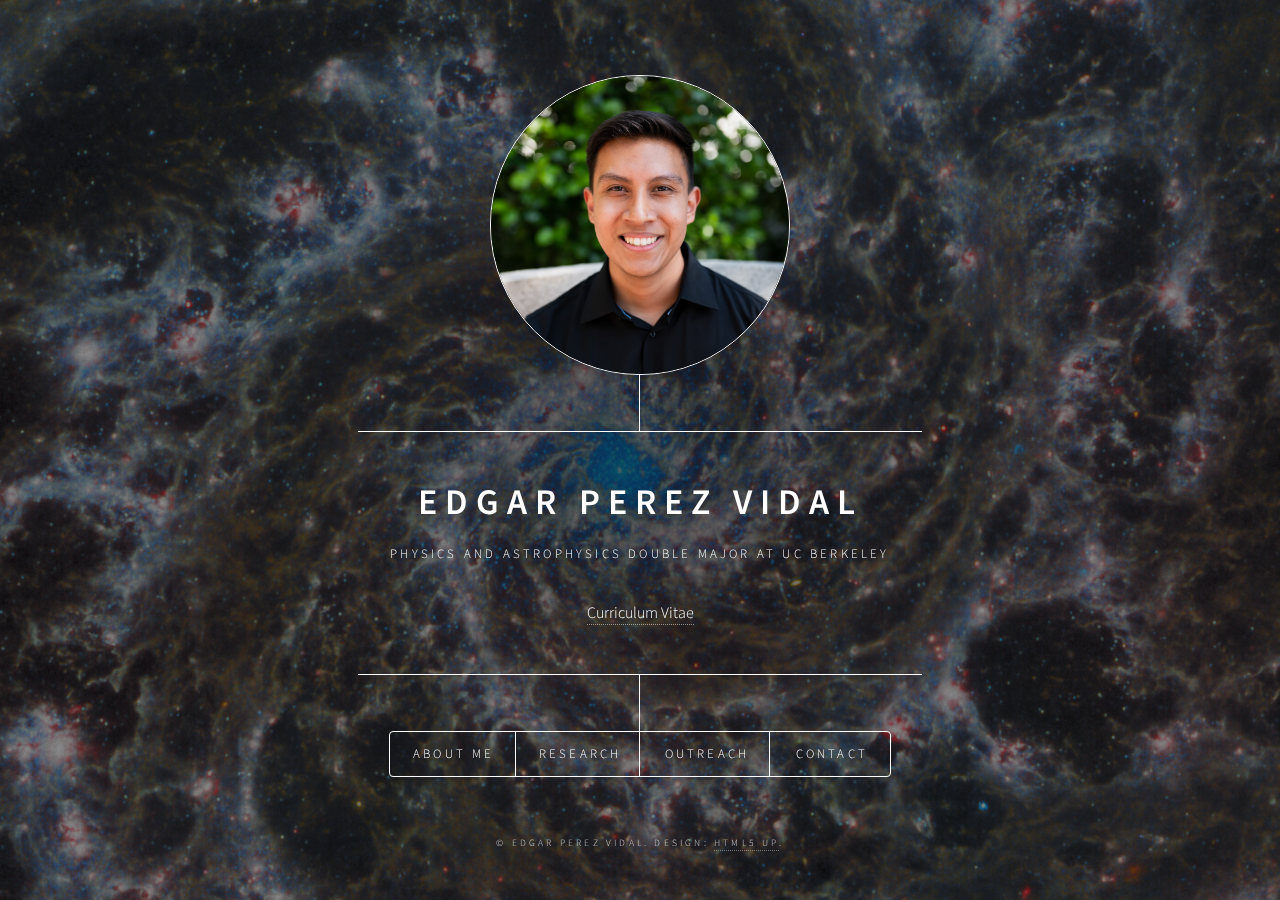
==== index.html @ 9856b0f7 "favicon" ====
<!DOCTYPE HTML>
<!--
	Dimension by HTML5 UP
	html5up.net | @ajlkn
	Free for personal and commercial use under the CCA 3.0 license (html5up.net/license)
-->
<html>
	<head>
		<title>Edgar Perez Vidal</title>
		<meta charset="utf-8" />
		<meta name="viewport" content="width=device-width, initial-scale=1, user-scalable=no" />
		<link rel="stylesheet" href="assets/css/main.css" />
		<noscript><link rel="stylesheet" href="assets/css/noscript.css" /></noscript>
	</head>
	<body class="is-preload">

		<!-- Wrapper -->
			<div id="wrapper">

				<!-- Header -->
				<header id="header">
					<div class="logo" style="width: 300px; height: 300px; display: flex; justify-content: center; align-items: center;">
						<img src="/images/vidal_headshot.jpg" alt="Profile Picture" style="width: 100%; height: 100%; border-radius: 50%;" class="profile-pic">
					</div>
					<div class="content">
						<div class="inner">
							<h1>Edgar Perez Vidal</h1>
							<p>Physics and Astrophysics Double Major at UC Berkeley</p>
							<a href="/download/CV_Vidal.pdf" download>Curriculum Vitae
							</a>

						</div>
					</div>
					<nav>
						<ul>
							<li><a href="#about">About Me</a></li>
							<li><a href="research/index.html">Research</a></li>
							<li><a href="#outreach">Outreach</a></li>
							<li><a href="#contact">Contact</a></li>
						</ul>
					</nav>
				</header>
				
	
				<!-- Main -->
					<div id="main">

						<!-- About Me -->
							<article id="about">
								<h2 class="major">About Me</h2>

								<h1 style="font-weight: bold; text-decoration; font-size: medium">Education</h1>
								University of California Berkeley<br>
							    B.A Astrophysics and Physics; GPA: 3.656/4.000
								<p></p>
								<h1 style="font-weight: bold; text-decoration; font-size: medium">Research Interest</h1>
								<p>My research interests are all over the place, but in particular, I had a lot of fun exploring the computational side of astronomy, which includes automation and machine learning which can be applied to any field of study!

									 Some of my favorite projects included applications of Bayesian inference and creating my own convulational neural networks for inference. In future studies, I would like to leverage Machine Learning Models for inference in uncoming Sky Surveys. 
									 At this point in time, I am open to all topics under cosmology and high energy astrophysics.<p>			
								<h1 style="font-weight: bold; text-decoration; font-size: medium">Hello :)</h1>
								<p>Thank you for stopping by my page! I'm a first-generation Chicano/Latino student born and raised in San Marcos, California (Southern California). My academic journey has led me to work on various observation astronomy research projects both in the United States and abroad. I am dedicated to breaking down barriers in research accessibility, particularly for underrepresented students, and fostering international collaboration in the scientific community.<p>

								<div class="image-container">
									<img src="images/Carcassone.jpg" style="width: 45%; height: auto;" alt="">
									<img src="images/london.jpg" style="width: 45%; height: auto;" alt="">
									<figcaption><em>Left: Me in Carcassonne, France at Château Comtal. Right: Me in London! </em></figcaption>
									</div>
	
									<p></p>
								<p>My parents, Monica and Alejandro Vidal, were both born in Morelos, Mexico, and gave me the opportunity to live my dream and become an astronomer. Here is my family!</p>
								<div class="image-container">
									<img src="images/familia.JPEG" style="width: 100%; height: auto;" alt="">
									<figcaption> <i>Familia Vidal celecbrating the Jefe's big 50: (from left to right) Edgar, Vanesa, Alejandro, Monica, Eduardo.</i></figcaption>
									</div>
									<p></p>
									<p>Some personal interests are that I like to go to the gym and lift weights, I enjoy watching soccer, and playing volleyball. I also enjoy cooking and the food industry! I have a lot of background in the industry and have worked on the line and managed a kitchen before! 
										But takes a different type of mindset to survive in the kitchen, therefore I will stick to astronomy xD. Lastly, I love to travel, in the summer of 2023, I received the opportunity to do an internship in Toulouse, France. And was able to visit England, Spain, Ireland, and Italy!
										I also participated in a hackathon based out of Montreal, Canada and when I was younger, I also got to visit my family a lot in Mexico which was always fun!</p>
										
										<p>Also, I am a cat jefe! Here are my kitties, though they are both ~2 years old!</p>
										<div style="text-align: center;">
											<div class="image-container">
												<figcaption style="text-align: center;">Stella <span style="color: gold;">&#9733;</span> & Smokey <span>&#x1F4A8;</span></figcaption>
												<img src="images/Kity1.jpg" style="width: 45%; height: auto;" alt="">
												<img src="images/Kity.jpg" style="width: 45%; height: auto;" alt="">
											</div>
										</div>
									<p></p>
								<p>If you find any of my work interesting or would like to connect, perhaps one day travel together haha, please reach out to me on the contact page!</p>
							</article>
  

						<!-- Work -->
							<!-- <article id="research">
								<h2 class="major">Research (Coming soon)</h2>
								<span class="image main"><img src="images/builder.jpeg" alt="" /></span> -->
								<!-- <span class="image main"><img src="images/photon_trajectories.png" alt="" /></span> -->


								<!-- <p>In construction</p>
							</article> -->

						<!-- About -->
							<article id="outreach">
								<h2 class="major">Outreach</h2>
								<h3 class="major">Astronomy C10 UGSI</h3>
								I was an undergraduate graduate student instructor (UGSI) for Alex Filippenko's introduction to general astronomy. This survey course brought together 900 students from various academic backgrounds and engage them in all of astronomy. I also orgnaized the star parties where students were able to view nearby objects on the Treffers Telescope and deep sky objects with the eVscopes on the roof of Campbell Hall.
								As a UGSI, I lead two discussion sections, created weekly lesson plans, hosted exam review sessions as well as The Astronomy Learning Center. This formal teaching experience was by far the most rewarding and a highlight of my undergraduate experience.
								<span class="image main"><img src="images/astro_c10_team.JPG" alt="" /></span>
								
								<h3 class="major">Calculus Round Table</h3>
								<p>
									Calculus Roundtable is a nonprofit organization that is working to accelerate math and science skills for students of color. Our vision is to give all students an understanding of the world through the lens of math and science and that their future lives are not decided by random but by effort.
									We help students gain access to tutoring, STEM afterschool programs to boost their math and science scores.
								</p>
							
								<p>
									At Calculus Round Table, I had the privilege of leading Python and Astronomy workshops in K-8 classrooms. The workshops utilized engaging platforms such as Scratch and Code Monkey to introduce students to the world of programming and astronomy.
									In collaboration with the West Contra Costa Unified School District, I provided one-on-one mentorship to high school students, offering guidance and support in their pursuit of higher education.
									Moreover, our team had the opportunity to make a positive impact at the Juvenile Justice Center in San Leandro, CA. We worked with enthusiastic students who aspired to pursue higher education despite facing challenges related to their involvement with the justice system.
								</p>
								<p>	
									Click the CRT logo to learn more.
								</p>
								<div style="text-align: center;">
									<a href="https://www.calcround.org/">
									  <span class="image-container" style="display: block;">
										<img src="images/crt.png" style="width: 25%; height: auto; margin: auto;" alt=""/>
									  </span>
									</a>
								  </div>
								  
								

								<h3 class="major">R.I.S.E Peer Mentor</h3>
								<p>
									RISE offers academic support and college preparation programs for low-income At-Promise youth who will be attending Berkeley High Schools. Our goals are to help students graduate on time and encourage them to pursue higher education. We achieve these goals by reducing outside barriers that interfere with personal and academic wellness through Summer Bridge Transition, Academic Mentoring, Counseling, Advocacy and Enrichment Activities.
								</p>
								<p>	
									As a peer mentor in the RISE youth program, I played a vital role in shaping students' academic journeys. Beyond assisting with homework, I provided comprehensive mentorship to guide students towards college readiness. My dedication extended to instilling confidence, imparting essential leadership skills, and fostering a supportive environment. 
								</p>
								<p>	
									Click the RISE logo to learn more.
								</p>
								<div style="text-align: center;">
									<a href="http://www.riseyouth.org/programs/">
									  <span class="image-container" style="display: block;">
										<img src="images/rise.jpeg" style="width: 25%; height: auto; margin: auto;" alt=""/>
									  </span>
									</a>
								  </div>
							</article>

						<!-- Contact -->
							<article id="contact">
								<h2 class="major">Contact</h2>
									<p><strong>Email:</strong> e.vidal8392@berkeley.edu</p>
								<ul class="icons">
									<li><a href="https://www.linkedin.com/in/edgar-perez-vidal/" class="icon brands fa-linkedin"><span class="label">Linkedin</span></a></li>
									<li><a href="https://www.instagram.com/edgar_thepaisano/" class="icon brands fa-instagram"><span class="label">Instagram</span></a></li>
									<li><a href="https://github.com/edgar-perez-vidal" class="icon brands fa-github"><span class="label">GitHub</span></a></li>
									<li><a href="mailto:e.vidal8392@berkeley.edu" class="icon solid fa-envelope"><span class="label">Email</span></a></li>
								</ul>
							</article>

						<!-- Elements -->
							<article id="elements">
								<h2 class="major">Elements</h2>

								<section>
									<h3 class="major">Text</h3>
									<p>This is <b>bold</b> and this is <strong>strong</strong>. This is <i>italic</i> and this is <em>emphasized</em>.
									This is <sup>superscript</sup> text and this is <sub>subscript</sub> text.
									This is <u>underlined</u> and this is code: <code>for (;;) { ... }</code>. Finally, <a href="#">this is a link</a>.</p>
									<hr />
									<h2>Heading Level 2</h2>
									<h3>Heading Level 3</h3>
									<h4>Heading Level 4</h4>
									<h5>Heading Level 5</h5>
									<h6>Heading Level 6</h6>
									<hr />
									<h4>Blockquote</h4>
									<blockquote>Fringilla nisl. Donec accumsan interdum nisi, quis tincidunt felis sagittis eget tempus euismod. Vestibulum ante ipsum primis in faucibus vestibulum. Blandit adipiscing eu felis iaculis volutpat ac adipiscing accumsan faucibus. Vestibulum ante ipsum primis in faucibus lorem ipsum dolor sit amet nullam adipiscing eu felis.</blockquote>
									<h4>Preformatted</h4>
									<pre><code>i = 0;

while (!deck.isInOrder()) {
    print 'Iteration ' + i;
    deck.shuffle();
    i++;
}

print 'It took ' + i + ' iterations to sort the deck.';</code></pre>
								</section>

								<section>
									<h3 class="major">Lists</h3>

									<h4>Unordered</h4>
									<ul>
										<li>Dolor pulvinar etiam.</li>
										<li>Sagittis adipiscing.</li>
										<li>Felis enim feugiat.</li>
									</ul>

									<h4>Alternate</h4>
									<ul class="alt">
										<li>Dolor pulvinar etiam.</li>
										<li>Sagittis adipiscing.</li>
										<li>Felis enim feugiat.</li>
									</ul>

									<h4>Ordered</h4>
									<ol>
										<li>Dolor pulvinar etiam.</li>
										<li>Etiam vel felis viverra.</li>
										<li>Felis enim feugiat.</li>
										<li>Dolor pulvinar etiam.</li>
										<li>Etiam vel felis lorem.</li>
										<li>Felis enim et feugiat.</li>
									</ol>
									<h4>Icons</h4>
									<ul class="icons">
										<li><a href="#" class="icon brands fa-twitter"><span class="label">Twitter</span></a></li>
										<li><a href="#" class="icon brands fa-facebook-f"><span class="label">Facebook</span></a></li>
										<li><a href="#" class="icon brands fa-instagram"><span class="label">Instagram</span></a></li>
										<li><a href="#" class="icon brands fa-github"><span class="label">Github</span></a></li>
									</ul>

									<h4>Actions</h4>
									<ul class="actions">
										<li><a href="#" class="button primary">Default</a></li>
										<li><a href="#" class="button">Default</a></li>
									</ul>
									<ul class="actions stacked">
										<li><a href="#" class="button primary">Default</a></li>
										<li><a href="#" class="button">Default</a></li>
									</ul>
								</section>

								<section>
									<h3 class="major">Table</h3>
									<h4>Default</h4>
									<div class="table-wrapper">
										<table>
											<thead>
												<tr>
													<th>Name</th>
													<th>Description</th>
													<th>Price</th>
												</tr>
											</thead>
											<tbody>
												<tr>
													<td>Item One</td>
													<td>Ante turpis integer aliquet porttitor.</td>
													<td>29.99</td>
												</tr>
												<tr>
													<td>Item Two</td>
													<td>Vis ac commodo adipiscing arcu aliquet.</td>
													<td>19.99</td>
												</tr>
												<tr>
													<td>Item Three</td>
													<td> Morbi faucibus arcu accumsan lorem.</td>
													<td>29.99</td>
												</tr>
												<tr>
													<td>Item Four</td>
													<td>Vitae integer tempus condimentum.</td>
													<td>19.99</td>
												</tr>
												<tr>
													<td>Item Five</td>
													<td>Ante turpis integer aliquet porttitor.</td>
													<td>29.99</td>
												</tr>
											</tbody>
											<tfoot>
												<tr>
													<td colspan="2"></td>
													<td>100.00</td>
												</tr>
											</tfoot>
										</table>
									</div>

									<h4>Alternate</h4>
									<div class="table-wrapper">
										<table class="alt">
											<thead>
												<tr>
													<th>Name</th>
													<th>Description</th>
													<th>Price</th>
												</tr>
											</thead>
											<tbody>
												<tr>
													<td>Item One</td>
													<td>Ante turpis integer aliquet porttitor.</td>
													<td>29.99</td>
												</tr>
												<tr>
													<td>Item Two</td>
													<td>Vis ac commodo adipiscing arcu aliquet.</td>
													<td>19.99</td>
												</tr>
												<tr>
													<td>Item Three</td>
													<td> Morbi faucibus arcu accumsan lorem.</td>
													<td>29.99</td>
												</tr>
												<tr>
													<td>Item Four</td>
													<td>Vitae integer tempus condimentum.</td>
													<td>19.99</td>
												</tr>
												<tr>
													<td>Item Five</td>
													<td>Ante turpis integer aliquet porttitor.</td>
													<td>29.99</td>
												</tr>
											</tbody>
											<tfoot>
												<tr>
													<td colspan="2"></td>
													<td>100.00</td>
												</tr>
											</tfoot>
										</table>
									</div>
								</section>

								<section>
									<h3 class="major">Buttons</h3>
									<ul class="actions">
										<li><a href="#" class="button primary">Primary</a></li>
										<li><a href="#" class="button">Default</a></li>
									</ul>
									<ul class="actions">
										<li><a href="#" class="button">Default</a></li>
										<li><a href="#" class="button small">Small</a></li>
									</ul>
									<ul class="actions">
										<li><a href="#" class="button primary icon solid fa-download">Icon</a></li>
										<li><a href="#" class="button icon solid fa-download">Icon</a></li>
									</ul>
									<ul class="actions">
										<li><span class="button primary disabled">Disabled</span></li>
										<li><span class="button disabled">Disabled</span></li>
									</ul>
								</section>

								<section>
									<h3 class="major">Form</h3>
									<form method="post" action="#">
										<div class="fields">
											<div class="field half">
												<label for="demo-name">Name</label>
												<input type="text" name="demo-name" id="demo-name" value="" placeholder="Jane Doe" />
											</div>
											<div class="field half">
												<label for="demo-email">Email</label>
												<input type="email" name="demo-email" id="demo-email" value="" placeholder="jane@untitled.tld" />
											</div>
											<div class="field">
												<label for="demo-category">Category</label>
												<select name="demo-category" id="demo-category">
													<option value="">-</option>
													<option value="1">Manufacturing</option>
													<option value="1">Shipping</option>
													<option value="1">Administration</option>
													<option value="1">Human Resources</option>
												</select>
											</div>
											<div class="field half">
												<input type="radio" id="demo-priority-low" name="demo-priority" checked>
												<label for="demo-priority-low">Low</label>
											</div>
											<div class="field half">
												<input type="radio" id="demo-priority-high" name="demo-priority">
												<label for="demo-priority-high">High</label>
											</div>
											<div class="field half">
												<input type="checkbox" id="demo-copy" name="demo-copy">
												<label for="demo-copy">Email me a copy</label>
											</div>
											<div class="field half">
												<input type="checkbox" id="demo-human" name="demo-human" checked>
												<label for="demo-human">Not a robot</label>
											</div>
											<div class="field">
												<label for="demo-message">Message</label>
												<textarea name="demo-message" id="demo-message" placeholder="Enter your message" rows="6"></textarea>
											</div>
										</div>
										<ul class="actions">
											<li><input type="submit" value="Send Message" class="primary" /></li>
											<li><input type="reset" value="Reset" /></li>
										</ul>
									</form>
								</section>

							</article>

					</div>

				<!-- Footer -->
					<footer id="footer">
						<p class="copyright">&copy; Edgar Perez Vidal. Design: <a href="https://html5up.net">HTML5 UP</a>.</p>
					</footer>

			</div>
			<link rel="shortcut icon" type="image/x-icon" href="favicon.ico">

		<!-- BG -->
			<div id="bg"></div>

		<!-- Scripts -->
			<script src="assets/js/jquery.min.js"></script>
			<script src="assets/js/browser.min.js"></script>
			<script src="assets/js/breakpoints.min.js"></script>
			<script src="assets/js/util.js"></script>
			<script src="assets/js/main.js"></script>

	</body>
</html>
---- assets/css/main.css ----
@import url(fontawesome-all.min.css);
@import url("https://fonts.googleapis.com/css?family=Source+Sans+Pro:300italic,600italic,300,600");

/*
	Dimension by HTML5 UP
	html5up.net | @ajlkn
	Free for personal and commercial use under the CCA 3.0 license (html5up.net/license)
*/

html, body, div, span, applet, object,
iframe, h1, h2, h3, h4, h5, h6, p, blockquote,
pre, a, abbr, acronym, address, big, cite,
code, del, dfn, em, img, ins, kbd, q, s, samp,
small, strike, strong, sub, sup, tt, var, b,
u, i, center, dl, dt, dd, ol, ul, li, fieldset,
form, label, legend, table, caption, tbody,
tfoot, thead, tr, th, td, article, aside,
canvas, details, embed, figure, figcaption,
footer, header, hgroup, menu, nav, output, ruby,
section, summary, time, mark, audio, video {
	margin: 0;
	padding: 0;
	border: 0;
	font-size: 100%;
	font: inherit;
	vertical-align: baseline;}

article, aside, details, figcaption, figure,
footer, header, hgroup, menu, nav, section {
	display: block;}

body {
	line-height: 1;
}

ol, ul {
	list-style: none;
}

blockquote, q {
	quotes: none;
}

	blockquote:before, blockquote:after, q:before, q:after {
		content: '';
		content: none;
	}

table {
	border-collapse: collapse;
	border-spacing: 0;
}

body {
	-webkit-text-size-adjust: none;
}

mark {
	background-color: transparent;
	color: inherit;
}

input::-moz-focus-inner {
	border: 0;
	padding: 0;
}

input, select, textarea {
	-moz-appearance: none;
	-webkit-appearance: none;
	-ms-appearance: none;
	appearance: none;
}

/* Basic */

	@-ms-viewport {
		width: device-width;
	}

	@media screen and (max-width: 480px) {

		html, body {
			min-width: 320px;
		}

	}

	html {
		box-sizing: border-box;
	}

	*, *:before, *:after {
		box-sizing: inherit;
	}

	body {
		background: #1b1f22;
	}

		body.is-preload *, body.is-preload *:before, body.is-preload *:after {
			-moz-animation: none !important;
			-webkit-animation: none !important;
			-ms-animation: none !important;
			animation: none !important;
			-moz-transition: none !important;
			-webkit-transition: none !important;
			-ms-transition: none !important;
			transition: none !important;
		}

/* Type */

	html {
		font-size: 16pt;
	}

		@media screen and (max-width: 1680px) {

			html {
				font-size: 12pt;
			}

		}

		@media screen and (max-width: 736px) {

			html {
				font-size: 11pt;
			}

		}

		@media screen and (max-width: 360px) {

			html {
				font-size: 10pt;
			}

		}

	body, input, select, textarea {
		color: #ffffff;
		font-family: "Source Sans Pro", sans-serif;
		font-weight: 300;
		font-size: 1rem;
		line-height: 1.65;
	}

	a {
		-moz-transition: color 0.2s ease-in-out, background-color 0.2s ease-in-out, border-bottom-color 0.2s ease-in-out;
		-webkit-transition: color 0.2s ease-in-out, background-color 0.2s ease-in-out, border-bottom-color 0.2s ease-in-out;
		-ms-transition: color 0.2s ease-in-out, background-color 0.2s ease-in-out, border-bottom-color 0.2s ease-in-out;
		transition: color 0.2s ease-in-out, background-color 0.2s ease-in-out, border-bottom-color 0.2s ease-in-out;
		border-bottom: dotted 1px rgba(255, 255, 255, 0.5);
		text-decoration: none;
		color: inherit;
	}

		a:hover {
			border-bottom-color: transparent;
		}

	strong, b {
		color: #ffffff;
		font-weight: 600;
	}

	em, i {
		font-style: italic;
	}

	p {
		margin: 0 0 2rem 0;
	}

	h1, h2, h3, h4, h5, h6 {
		color: #ffffff;
		font-weight: 600;
		line-height: 1.5;
		margin: 0 0 1rem 0;
		text-transform: uppercase;
		letter-spacing: 0.2rem;
	}

		h1 a, h2 a, h3 a, h4 a, h5 a, h6 a {
			color: inherit;
			text-decoration: none;
		}

		h1.major, h2.major, h3.major, h4.major, h5.major, h6.major {
			border-bottom: solid 1px #ffffff;
			width: -moz-max-content;
			width: -webkit-max-content;
			width: -ms-max-content;
			width: max-content;
			padding-bottom: 0.5rem;
			margin: 0 0 2rem 0;
		}

	h1 {
		font-size: 2.25rem;
		line-height: 1.3;
		letter-spacing: 0.5rem;
	}

	h2 {
		font-size: 1.5rem;
		line-height: 1.4;
		letter-spacing: 0.5rem;
	}

	h3 {
		font-size: 1rem;
	}

	h4 {
		font-size: 0.8rem;
	}

	h5 {
		font-size: 0.7rem;
	}

	h6 {
		font-size: 0.6rem;
	}

	@media screen and (max-width: 736px) {

		h1 {
			font-size: 1.75rem;
			line-height: 1.4;
		}

		h2 {
			font-size: 1.25em;
			line-height: 1.5;
		}

	}

	sub {
		font-size: 0.8rem;
		position: relative;
		top: 0.5rem;
	}

	sup {
		font-size: 0.8rem;
		position: relative;
		top: -0.5rem;
	}

	blockquote {
		border-left: solid 4px #ffffff;
		font-style: italic;
		margin: 0 0 2rem 0;
		padding: 0.5rem 0 0.5rem 2rem;
	}

	code {
		background: rgba(255, 255, 255, 0.075);
		border-radius: 4px;
		font-family: "Courier New", monospace;
		font-size: 0.9rem;
		margin: 0 0.25rem;
		padding: 0.25rem 0.65rem;
	}

	pre {
		-webkit-overflow-scrolling: touch;
		font-family: "Courier New", monospace;
		font-size: 0.9rem;
		margin: 0 0 2rem 0;
	}

		pre code {
			display: block;
			line-height: 1.75;
			padding: 1rem 1.5rem;
			overflow-x: auto;
		}

	hr {
		border: 0;
		border-bottom: solid 1px #ffffff;
		margin: 2.75rem 0;
	}

	.align-left {
		text-align: left;
	}

	.align-center {
		text-align: center;
	}

	.align-right {
		text-align: right;
	}

/* Form */

	form {
		margin: 0 0 2rem 0;
	}

		form > :last-child {
			margin-bottom: 0;
		}

		form > .fields {
			display: -moz-flex;
			display: -webkit-flex;
			display: -ms-flex;
			display: flex;
			-moz-flex-wrap: wrap;
			-webkit-flex-wrap: wrap;
			-ms-flex-wrap: wrap;
			flex-wrap: wrap;
			width: calc(100% + 3rem);
			margin: -1.5rem 0 2rem -1.5rem;
		}

			form > .fields > .field {
				-moz-flex-grow: 0;
				-webkit-flex-grow: 0;
				-ms-flex-grow: 0;
				flex-grow: 0;
				-moz-flex-shrink: 0;
				-webkit-flex-shrink: 0;
				-ms-flex-shrink: 0;
				flex-shrink: 0;
				padding: 1.5rem 0 0 1.5rem;
				width: calc(100% - 1.5rem);
			}

				form > .fields > .field.half {
					width: calc(50% - 0.75rem);
				}

				form > .fields > .field.third {
					width: calc(100%/3 - 0.5rem);
				}

				form > .fields > .field.quarter {
					width: calc(25% - 0.375rem);
				}

		@media screen and (max-width: 480px) {

			form > .fields {
				width: calc(100% + 3rem);
				margin: -1.5rem 0 2rem -1.5rem;
			}

				form > .fields > .field {
					padding: 1.5rem 0 0 1.5rem;
					width: calc(100% - 1.5rem);
				}

					form > .fields > .field.half {
						width: calc(100% - 1.5rem);
					}

					form > .fields > .field.third {
						width: calc(100% - 1.5rem);
					}

					form > .fields > .field.quarter {
						width: calc(100% - 1.5rem);
					}

		}

	label {
		color: #ffffff;
		display: block;
		font-size: 0.8rem;
		font-weight: 300;
		letter-spacing: 0.2rem;
		line-height: 1.5;
		margin: 0 0 1rem 0;
		text-transform: uppercase;
	}

	input[type="text"],
	input[type="password"],
	input[type="email"],
	input[type="tel"],
	select,
	textarea {
		-moz-appearance: none;
		-webkit-appearance: none;
		-ms-appearance: none;
		appearance: none;
		-moz-transition: border-color 0.2s ease-in-out, box-shadow 0.2s ease-in-out, background-color 0.2s ease-in-out;
		-webkit-transition: border-color 0.2s ease-in-out, box-shadow 0.2s ease-in-out, background-color 0.2s ease-in-out;
		-ms-transition: border-color 0.2s ease-in-out, box-shadow 0.2s ease-in-out, background-color 0.2s ease-in-out;
		transition: border-color 0.2s ease-in-out, box-shadow 0.2s ease-in-out, background-color 0.2s ease-in-out;
		background-color: transparent;
		border-radius: 4px;
		border: solid 1px #ffffff;
		color: inherit;
		display: block;
		outline: 0;
		padding: 0 1rem;
		text-decoration: none;
		width: 100%;
	}

		input[type="text"]:invalid,
		input[type="password"]:invalid,
		input[type="email"]:invalid,
		input[type="tel"]:invalid,
		select:invalid,
		textarea:invalid {
			box-shadow: none;
		}

		input[type="text"]:focus,
		input[type="password"]:focus,
		input[type="email"]:focus,
		input[type="tel"]:focus,
		select:focus,
		textarea:focus {
			background: rgba(255, 255, 255, 0.075);
			border-color: #ffffff;
			box-shadow: 0 0 0 1px #ffffff;
		}

	select {
		background-image: url("data:image/svg+xml;charset=utf8,%3Csvg xmlns='http://www.w3.org/2000/svg' width='40' height='40' preserveAspectRatio='none' viewBox='0 0 40 40'%3E%3Cpath d='M9.4,12.3l10.4,10.4l10.4-10.4c0.2-0.2,0.5-0.4,0.9-0.4c0.3,0,0.6,0.1,0.9,0.4l3.3,3.3c0.2,0.2,0.4,0.5,0.4,0.9 c0,0.4-0.1,0.6-0.4,0.9L20.7,31.9c-0.2,0.2-0.5,0.4-0.9,0.4c-0.3,0-0.6-0.1-0.9-0.4L4.3,17.3c-0.2-0.2-0.4-0.5-0.4-0.9 c0-0.4,0.1-0.6,0.4-0.9l3.3-3.3c0.2-0.2,0.5-0.4,0.9-0.4S9.1,12.1,9.4,12.3z' fill='%23ffffff' /%3E%3C/svg%3E");
		background-size: 1.25rem;
		background-repeat: no-repeat;
		background-position: calc(100% - 1rem) center;
		height: 2.75rem;
		padding-right: 2.75rem;
		text-overflow: ellipsis;
	}

		select option {
			color: #ffffff;
			background: #1b1f22;
		}

		select:focus::-ms-value {
			background-color: transparent;
		}

		select::-ms-expand {
			display: none;
		}

	input[type="text"],
	input[type="password"],
	input[type="email"],
	select {
		height: 2.75rem;
	}

	textarea {
		padding: 0.75rem 1rem;
	}

	input[type="checkbox"],
	input[type="radio"] {
		-moz-appearance: none;
		-webkit-appearance: none;
		-ms-appearance: none;
		appearance: none;
		display: block;
		float: left;
		margin-right: -2rem;
		opacity: 0;
		width: 1rem;
		z-index: -1;
	}

		input[type="checkbox"] + label,
		input[type="radio"] + label {
			text-decoration: none;
			-moz-user-select: none;
			-webkit-user-select: none;
			-ms-user-select: none;
			user-select: none;
			color: #ffffff;
			cursor: pointer;
			display: inline-block;
			font-size: 0.8rem;
			font-weight: 300;
			margin: 0 0 0.5rem 0;
			padding-left: 2.65rem;
			padding-right: 0.75rem;
			position: relative;
		}

			input[type="checkbox"] + label:before,
			input[type="radio"] + label:before {
				-moz-osx-font-smoothing: grayscale;
				-webkit-font-smoothing: antialiased;
				display: inline-block;
				font-style: normal;
				font-variant: normal;
				text-rendering: auto;
				line-height: 1;
				text-transform: none !important;
				font-family: 'Font Awesome 5 Free';
				font-weight: 900;
			}

			input[type="checkbox"] + label:before,
			input[type="radio"] + label:before {
				-moz-transition: border-color 0.2s ease-in-out, box-shadow 0.2s ease-in-out, background-color 0.2s ease-in-out;
				-webkit-transition: border-color 0.2s ease-in-out, box-shadow 0.2s ease-in-out, background-color 0.2s ease-in-out;
				-ms-transition: border-color 0.2s ease-in-out, box-shadow 0.2s ease-in-out, background-color 0.2s ease-in-out;
				transition: border-color 0.2s ease-in-out, box-shadow 0.2s ease-in-out, background-color 0.2s ease-in-out;
				border-radius: 4px;
				border: solid 1px #ffffff;
				content: '';
				display: inline-block;
				height: 1.65rem;
				left: 0;
				line-height: 1.65rem;
				position: absolute;
				text-align: center;
				top: -0.15rem;
				width: 1.65rem;
			}

		input[type="checkbox"]:checked + label:before,
		input[type="radio"]:checked + label:before {
			background: #ffffff !important;
			border-color: #ffffff !important;
			color: #1b1f22;
			content: '\f00c';
		}

		input[type="checkbox"]:focus + label:before,
		input[type="radio"]:focus + label:before {
			background: rgba(255, 255, 255, 0.075);
			border-color: #ffffff;
			box-shadow: 0 0 0 1px #ffffff;
		}

	input[type="checkbox"] + label:before {
		border-radius: 4px;
	}

	input[type="radio"] + label:before {
		border-radius: 100%;
	}

	::-webkit-input-placeholder {
		color: rgba(255, 255, 255, 0.5) !important;
		opacity: 1.0;
	}

	:-moz-placeholder {
		color: rgba(255, 255, 255, 0.5) !important;
		opacity: 1.0;
	}

	::-moz-placeholder {
		color: rgba(255, 255, 255, 0.5) !important;
		opacity: 1.0;
	}

	:-ms-input-placeholder {
		color: rgba(255, 255, 255, 0.5) !important;
		opacity: 1.0;
	}

	.formerize-placeholder {
		color: rgba(255, 255, 255, 0.5) !important;
		opacity: 1.0;
	}

/* Box */

	.box {
		border-radius: 4px;
		border: solid 1px #ffffff;
		margin-bottom: 2rem;
		padding: 1.5em;
	}

		.box > :last-child,
		.box > :last-child > :last-child,
		.box > :last-child > :last-child > :last-child {
			margin-bottom: 0;
		}

		.box.alt {
			border: 0;
			border-radius: 0;
			padding: 0;
		}

/* Icon */

	.icon {
		text-decoration: none;
		border-bottom: none;
		position: relative;
	}

		.icon:before {
			-moz-osx-font-smoothing: grayscale;
			-webkit-font-smoothing: antialiased;
			display: inline-block;
			font-style: normal;
			font-variant: normal;
			text-rendering: auto;
			line-height: 1;
			text-transform: none !important;
			font-family: 'Font Awesome 5 Free';
			font-weight: 400;
		}

		.icon > .label {
			display: none;
		}

		.icon:before {
			line-height: inherit;
		}

		.icon.solid:before {
			font-weight: 900;
		}

		.icon.brands:before {
			font-family: 'Font Awesome 5 Brands';
		}

/* Image */

	.image {
		border-radius: 4px;
		border: 0;
		display: inline-block;
		position: relative;
	}

		.image:before {
			pointer-events: none;
			background-image: url("../../images/overlay.png");
			background-color: rgba(19, 21, 25, 0.5);
			border-radius: 4px;
			content: '';
			display: block;
			height: 100%;
			left: 0;
			opacity: 0.5;
			position: absolute;
			top: 0;
			width: 100%;
		}

		.image img {
			border-radius: 4px;
			display: block;
		}

		.image.left, .image.right {
			max-width: 40%;
		}

			.image.left img, .image.right img {
				width: 100%;
			}

		.image.left {
			float: left;
			padding: 0 1.5em 1em 0;
			top: 0.25em;
		}

		.image.right {
			float: right;
			padding: 0 0 1em 1.5em;
			top: 0.25em;
		}

		.image.fit {
			display: block;
			margin: 0 0 2rem 0;
			width: 100%;
		}

			.image.fit img {
				width: 100%;
			}

		.image.main {
			display: block;
			margin: 2.5rem 0;
			width: 100%;
		}

			.image.main img {
				width: 100%;
			}

		@media screen and (max-width: 736px) {

			.image.main {
				margin: 2rem 0;
			}

		}

		@media screen and (max-width: 480px) {

			.image.main {
				margin: 1.5rem 0;
			}

		}

/* List */

	ol {
		list-style: decimal;
		margin: 0 0 2rem 0;
		padding-left: 1.25em;
	}

		ol li {
			padding-left: 0.25em;
		}

	ul {
		list-style: disc;
		margin: 0 0 2rem 0;
		padding-left: 1em;
	}

		ul li {
			padding-left: 0.5em;
		}

		ul.alt {
			list-style: none;
			padding-left: 0;
		}

			ul.alt li {
				border-top: solid 1px #ffffff;
				padding: 0.5em 0;
			}

				ul.alt li:first-child {
					border-top: 0;
					padding-top: 0;
				}

	dl {
		margin: 0 0 2rem 0;
	}

		dl dt {
			display: block;
			font-weight: 600;
			margin: 0 0 1rem 0;
		}

		dl dd {
			margin-left: 2rem;
		}

/* Actions */

	ul.actions {
		display: -moz-flex;
		display: -webkit-flex;
		display: -ms-flex;
		display: flex;
		cursor: default;
		list-style: none;
		margin-left: -1rem;
		padding-left: 0;
	}

		ul.actions li {
			padding: 0 0 0 1rem;
			vertical-align: middle;
		}

		ul.actions.special {
			-moz-justify-content: center;
			-webkit-justify-content: center;
			-ms-justify-content: center;
			justify-content: center;
			width: 100%;
			margin-left: 0;
		}

			ul.actions.special li:first-child {
				padding-left: 0;
			}

		ul.actions.stacked {
			-moz-flex-direction: column;
			-webkit-flex-direction: column;
			-ms-flex-direction: column;
			flex-direction: column;
			margin-left: 0;
		}

			ul.actions.stacked li {
				padding: 1.3rem 0 0 0;
			}

				ul.actions.stacked li:first-child {
					padding-top: 0;
				}

		ul.actions.fit {
			width: calc(100% + 1rem);
		}

			ul.actions.fit li {
				-moz-flex-grow: 1;
				-webkit-flex-grow: 1;
				-ms-flex-grow: 1;
				flex-grow: 1;
				-moz-flex-shrink: 1;
				-webkit-flex-shrink: 1;
				-ms-flex-shrink: 1;
				flex-shrink: 1;
				width: 100%;
			}

				ul.actions.fit li > * {
					width: 100%;
				}

			ul.actions.fit.stacked {
				width: 100%;
			}

		@media screen and (max-width: 480px) {

			ul.actions:not(.fixed) {
				-moz-flex-direction: column;
				-webkit-flex-direction: column;
				-ms-flex-direction: column;
				flex-direction: column;
				margin-left: 0;
				width: 100% !important;
			}

				ul.actions:not(.fixed) li {
					-moz-flex-grow: 1;
					-webkit-flex-grow: 1;
					-ms-flex-grow: 1;
					flex-grow: 1;
					-moz-flex-shrink: 1;
					-webkit-flex-shrink: 1;
					-ms-flex-shrink: 1;
					flex-shrink: 1;
					padding: 1rem 0 0 0;
					text-align: center;
					width: 100%;
				}

					ul.actions:not(.fixed) li > * {
						width: 100%;
					}

					ul.actions:not(.fixed) li:first-child {
						padding-top: 0;
					}

					ul.actions:not(.fixed) li input[type="submit"],
					ul.actions:not(.fixed) li input[type="reset"],
					ul.actions:not(.fixed) li input[type="button"],
					ul.actions:not(.fixed) li button,
					ul.actions:not(.fixed) li .button {
						width: 100%;
					}

						ul.actions:not(.fixed) li input[type="submit"].icon:before,
						ul.actions:not(.fixed) li input[type="reset"].icon:before,
						ul.actions:not(.fixed) li input[type="button"].icon:before,
						ul.actions:not(.fixed) li button.icon:before,
						ul.actions:not(.fixed) li .button.icon:before {
							margin-left: -0.5em;
						}

		}

/* Icons */

	ul.icons {
		cursor: default;
		list-style: none;
		padding-left: 0;
	}

		ul.icons li {
			display: inline-block;
			padding: 0 0.75em 0 0;
		}

			ul.icons li:last-child {
				padding-right: 0;
			}

			ul.icons li a {
				border-radius: 100%;
				box-shadow: inset 0 0 0 1px #ffffff;
				display: inline-block;
				height: 2.25rem;
				line-height: 2.25rem;
				text-align: center;
				width: 2.25rem;
			}

				ul.icons li a:hover {
					background-color: rgba(255, 255, 255, 0.075);
				}

				ul.icons li a:active {
					background-color: rgba(255, 255, 255, 0.175);
				}

/* Table */

	.table-wrapper {
		-webkit-overflow-scrolling: touch;
		overflow-x: auto;
	}

	table {
		margin: 0 0 2rem 0;
		width: 100%;
	}

		table tbody tr {
			border: solid 1px #ffffff;
			border-left: 0;
			border-right: 0;
		}

			table tbody tr:nth-child(2n + 1) {
				background-color: rgba(255, 255, 255, 0.075);
			}

		table td {
			padding: 0.75em 0.75em;
		}

		table th {
			color: #ffffff;
			font-size: 0.9em;
			font-weight: 600;
			padding: 0 0.75em 0.75em 0.75em;
			text-align: left;
		}

		table thead {
			border-bottom: solid 2px #ffffff;
		}

		table tfoot {
			border-top: solid 2px #ffffff;
		}

		table.alt {
			border-collapse: separate;
		}

			table.alt tbody tr td {
				border: solid 1px #ffffff;
				border-left-width: 0;
				border-top-width: 0;
			}

				table.alt tbody tr td:first-child {
					border-left-width: 1px;
				}

			table.alt tbody tr:first-child td {
				border-top-width: 1px;
			}

			table.alt thead {
				border-bottom: 0;
			}

			table.alt tfoot {
				border-top: 0;
			}

/* Button */

	input[type="submit"],
	input[type="reset"],
	input[type="button"],
	button,
	.button {
		-moz-appearance: none;
		-webkit-appearance: none;
		-ms-appearance: none;
		appearance: none;
		-moz-transition: background-color 0.2s ease-in-out, color 0.2s ease-in-out;
		-webkit-transition: background-color 0.2s ease-in-out, color 0.2s ease-in-out;
		-ms-transition: background-color 0.2s ease-in-out, color 0.2s ease-in-out;
		transition: background-color 0.2s ease-in-out, color 0.2s ease-in-out;
		background-color: transparent;
		border-radius: 4px;
		border: 0;
		box-shadow: inset 0 0 0 1px #ffffff;
		color: #ffffff !important;
		cursor: pointer;
		display: inline-block;
		font-size: 0.8rem;
		font-weight: 300;
		height: 2.75rem;
		letter-spacing: 0.2rem;
		line-height: 2.75rem;
		outline: 0;
		padding: 0 1.25rem 0 1.35rem;
		text-align: center;
		text-decoration: none;
		text-transform: uppercase;
		white-space: nowrap;
	}

		input[type="submit"]:hover,
		input[type="reset"]:hover,
		input[type="button"]:hover,
		button:hover,
		.button:hover {
			background-color: rgba(255, 255, 255, 0.075);
		}

		input[type="submit"]:active,
		input[type="reset"]:active,
		input[type="button"]:active,
		button:active,
		.button:active {
			background-color: rgba(255, 255, 255, 0.175);
		}

		input[type="submit"].icon:before,
		input[type="reset"].icon:before,
		input[type="button"].icon:before,
		button.icon:before,
		.button.icon:before {
			margin-right: 0.5em;
		}

		input[type="submit"].fit,
		input[type="reset"].fit,
		input[type="button"].fit,
		button.fit,
		.button.fit {
			width: 100%;
		}

		input[type="submit"].small,
		input[type="reset"].small,
		input[type="button"].small,
		button.small,
		.button.small {
			font-size: 0.6rem;
			height: 2.0625rem;
			line-height: 2.0625rem;
		}

		input[type="submit"].primary,
		input[type="reset"].primary,
		input[type="button"].primary,
		button.primary,
		.button.primary {
			background-color: #ffffff;
			color: #1b1f22 !important;
			font-weight: 600;
		}

		input[type="submit"].disabled, input[type="submit"]:disabled,
		input[type="reset"].disabled,
		input[type="reset"]:disabled,
		input[type="button"].disabled,
		input[type="button"]:disabled,
		button.disabled,
		button:disabled,
		.button.disabled,
		.button:disabled {
			pointer-events: none;
			cursor: default;
			opacity: 0.25;
		}

	input[type="submit"],
	input[type="reset"],
	input[type="button"],
	button {
		line-height: calc(2.75rem - 2px);
	}

/* BG */

	#bg {
		-moz-transform: scale(1.0);
		-webkit-transform: scale(1.0);
		-ms-transform: scale(1.0);
		transform: scale(1.0);
		-webkit-backface-visibility: hidden;
		position: fixed;
		top: 0;
		left: 0;
		width: 100%;
		height: 100vh;
		z-index: 1;
	}

		#bg:before, #bg:after {
			content: '';
			display: block;
			position: absolute;
			top: 0;
			left: 0;
			width: 100%;
			height: 100%;
		}

		#bg:before {
			-moz-transition: background-color 2.5s ease-in-out;
			-webkit-transition: background-color 2.5s ease-in-out;
			-ms-transition: background-color 2.5s ease-in-out;
			transition: background-color 2.5s ease-in-out;
			-moz-transition-delay: 0.75s;
			-webkit-transition-delay: 0.75s;
			-ms-transition-delay: 0.75s;
			transition-delay: 0.75s;
			background-image: linear-gradient(to top, rgba(19, 21, 25, 0.5), rgba(19, 21, 25, 0.5)), url("../../images/overlay.png");
			background-size: auto,
 256px 256px;
			background-position: center,
 center;
			background-repeat: no-repeat,
 repeat;
			z-index: 2;
		}

		#bg:after {
			-moz-transform: scale(1.125);
			-webkit-transform: scale(1.125);
			-ms-transform: scale(1.125);
			transform: scale(1.125);
			-moz-transition: -moz-transform 0.325s ease-in-out, -moz-filter 0.325s ease-in-out;
			-webkit-transition: -webkit-transform 0.325s ease-in-out, -webkit-filter 0.325s ease-in-out;
			-ms-transition: -ms-transform 0.325s ease-in-out, -ms-filter 0.325s ease-in-out;
			transition: transform 0.325s ease-in-out, filter 0.325s ease-in-out;
			background-image: url("../../images/JWST.jpg");
			background-position: center;
			background-size: cover;
			background-repeat: no-repeat;
			z-index: 1;
		}

		body.is-article-visible #bg:after {
			-moz-transform: scale(1.0825);
			-webkit-transform: scale(1.0825);
			-ms-transform: scale(1.0825);
			transform: scale(1.0825);
			-moz-filter: blur(0.2rem);
			-webkit-filter: blur(0.2rem);
			-ms-filter: blur(0.2rem);
			filter: blur(0.2rem);
		}

		body.is-preload #bg:before {
			background-color: #000000;
		}

/* Wrapper */

	#wrapper {
		display: -moz-flex;
		display: -webkit-flex;
		display: -ms-flex;
		display: flex;
		-moz-flex-direction: column;
		-webkit-flex-direction: column;
		-ms-flex-direction: column;
		flex-direction: column;
		-moz-align-items: center;
		-webkit-align-items: center;
		-ms-align-items: center;
		align-items: center;
		-moz-justify-content: space-between;
		-webkit-justify-content: space-between;
		-ms-justify-content: space-between;
		justify-content: space-between;
		position: relative;
		min-height: 100vh;
		width: 100%;
		padding: 4rem 2rem;
		z-index: 3;
	}

		#wrapper:before {
			content: '';
			display: block;
		}

		@media screen and (max-width: 1680px) {

			#wrapper {
				padding: 3rem 2rem;
			}

		}

		@media screen and (max-width: 736px) {

			#wrapper {
				padding: 2rem 1rem;
			}

		}

		@media screen and (max-width: 480px) {

			#wrapper {
				padding: 1rem;
			}

		}

/* Header */

	#header {
		display: -moz-flex;
		display: -webkit-flex;
		display: -ms-flex;
		display: flex;
		-moz-flex-direction: column;
		-webkit-flex-direction: column;
		-ms-flex-direction: column;
		flex-direction: column;
		-moz-align-items: center;
		-webkit-align-items: center;
		-ms-align-items: center;
		align-items: center;
		-moz-transition: -moz-transform 0.325s ease-in-out, -moz-filter 0.325s ease-in-out, opacity 0.325s ease-in-out;
		-webkit-transition: -webkit-transform 0.325s ease-in-out, -webkit-filter 0.325s ease-in-out, opacity 0.325s ease-in-out;
		-ms-transition: -ms-transform 0.325s ease-in-out, -ms-filter 0.325s ease-in-out, opacity 0.325s ease-in-out;
		transition: transform 0.325s ease-in-out, filter 0.325s ease-in-out, opacity 0.325s ease-in-out;
		background-image: -moz-radial-gradient(rgba(0, 0, 0, 0.25) 25%, rgba(0, 0, 0, 0) 55%);
		background-image: -webkit-radial-gradient(rgba(0, 0, 0, 0.25) 25%, rgba(0, 0, 0, 0) 55%);
		background-image: -ms-radial-gradient(rgba(0, 0, 0, 0.25) 25%, rgba(0, 0, 0, 0) 55%);
		background-image: radial-gradient(rgba(0, 0, 0, 0.25) 25%, rgba(0, 0, 0, 0) 55%);
		max-width: 100%;
		text-align: center;
	}

		#header > * {
			-moz-transition: opacity 0.325s ease-in-out;
			-webkit-transition: opacity 0.325s ease-in-out;
			-ms-transition: opacity 0.325s ease-in-out;
			transition: opacity 0.325s ease-in-out;
			position: relative;
			margin-top: 3.5rem;
		}

			#header > *:before {
				content: '';
				display: block;
				position: absolute;
				top: calc(-3.5rem - 1px);
				left: calc(50% - 1px);
				width: 1px;
				height: calc(3.5rem + 1px);
				background: #ffffff;
			}

		#header > :first-child {
			margin-top: 0;
		}

			#header > :first-child:before {
				display: none;
			}

		#header .logo {
			width: 5.5rem;
			height: 5.5rem;
			line-height: 5.5rem;
			border: solid 1px #ffffff;
			border-radius: 100%;
		}

			#header .logo .icon:before {
				font-size: 2rem;
			}

		#header .content {
			border-style: solid;
			border-color: #ffffff;
			border-top-width: 1px;
			border-bottom-width: 1px;
			max-width: 100%;
		}

			#header .content .inner {
				-moz-transition: max-height 0.75s ease, padding 0.75s ease, opacity 0.325s ease-in-out;
				-webkit-transition: max-height 0.75s ease, padding 0.75s ease, opacity 0.325s ease-in-out;
				-ms-transition: max-height 0.75s ease, padding 0.75s ease, opacity 0.325s ease-in-out;
				transition: max-height 0.75s ease, padding 0.75s ease, opacity 0.325s ease-in-out;
				-moz-transition-delay: 0.25s;
				-webkit-transition-delay: 0.25s;
				-ms-transition-delay: 0.25s;
				transition-delay: 0.25s;
				padding: 3rem 2rem;
				max-height: 40rem;
				overflow: hidden;
			}

				#header .content .inner > :last-child {
					margin-bottom: 0;
				}

			#header .content p {
				text-transform: uppercase;
				letter-spacing: 0.2rem;
				font-size: 0.8rem;
				line-height: 2;
			}

		#header nav ul {
			display: -moz-flex;
			display: -webkit-flex;
			display: -ms-flex;
			display: flex;
			margin-bottom: 0;
			list-style: none;
			padding-left: 0;
			border: solid 1px #ffffff;
			border-radius: 4px;
		}

			#header nav ul li {
				padding-left: 0;
				border-left: solid 1px #ffffff;
			}

				#header nav ul li:first-child {
					border-left: 0;
				}

				#header nav ul li a {
					display: block;
					min-width: 7.5rem;
					height: 2.75rem;
					line-height: 2.75rem;
					padding: 0 1.25rem 0 1.45rem;
					text-transform: uppercase;
					letter-spacing: 0.2rem;
					font-size: 0.8rem;
					border-bottom: 0;
				}

					#header nav ul li a:hover {
						background-color: rgba(255, 255, 255, 0.075);
					}

					#header nav ul li a:active {
						background-color: rgba(255, 255, 255, 0.175);
					}

		#header nav.use-middle:after {
			content: '';
			display: block;
			position: absolute;
			top: 0;
			left: calc(50% - 1px);
			width: 1px;
			height: 100%;
			background: #ffffff;
		}

		#header nav.use-middle ul li.is-middle {
			border-left: 0;
		}

		body.is-article-visible #header {
			-moz-transform: scale(0.95);
			-webkit-transform: scale(0.95);
			-ms-transform: scale(0.95);
			transform: scale(0.95);
			-moz-filter: blur(0.1rem);
			-webkit-filter: blur(0.1rem);
			-ms-filter: blur(0.1rem);
			filter: blur(0.1rem);
			opacity: 0;
		}

		body.is-preload #header {
			-moz-filter: blur(0.125rem);
			-webkit-filter: blur(0.125rem);
			-ms-filter: blur(0.125rem);
			filter: blur(0.125rem);
		}

			body.is-preload #header > * {
				opacity: 0;
			}

			body.is-preload #header .content .inner {
				max-height: 0;
				padding-top: 0;
				padding-bottom: 0;
				opacity: 0;
			}

		@media screen and (max-width: 980px) {

			#header .content p br {
				display: none;
			}

		}

		@media screen and (max-width: 736px) {

			#header > * {
				margin-top: 2rem;
			}

				#header > *:before {
					top: calc(-2rem - 1px);
					height: calc(2rem + 1px);
				}

			#header .logo {
				width: 4.75rem;
				height: 4.75rem;
				line-height: 4.75rem;
			}

				#header .logo .icon:before {
					font-size: 1.75rem;
				}

			#header .content .inner {
				padding: 2.5rem 1rem;
			}

			#header .content p {
				line-height: 1.875;
			}

		}

		@media screen and (max-width: 480px) {

			#header {
				padding: 1.5rem 0;
			}

				#header .content .inner {
					padding: 2.5rem 0;
				}

				#header nav ul {
					-moz-flex-direction: column;
					-webkit-flex-direction: column;
					-ms-flex-direction: column;
					flex-direction: column;
					min-width: 10rem;
					max-width: 100%;
				}

					#header nav ul li {
						border-left: 0;
						border-top: solid 1px #ffffff;
					}

						#header nav ul li:first-child {
							border-top: 0;
						}

						#header nav ul li a {
							height: 3rem;
							line-height: 3rem;
							min-width: 0;
							width: 100%;
						}

				#header nav.use-middle:after {
					display: none;
				}

		}

/* Main */

	#main {
		-moz-flex-grow: 1;
		-webkit-flex-grow: 1;
		-ms-flex-grow: 1;
		flex-grow: 1;
		-moz-flex-shrink: 1;
		-webkit-flex-shrink: 1;
		-ms-flex-shrink: 1;
		flex-shrink: 1;
		display: -moz-flex;
		display: -webkit-flex;
		display: -ms-flex;
		display: flex;
		-moz-align-items: center;
		-webkit-align-items: center;
		-ms-align-items: center;
		align-items: center;
		-moz-justify-content: center;
		-webkit-justify-content: center;
		-ms-justify-content: center;
		justify-content: center;
		-moz-flex-direction: column;
		-webkit-flex-direction: column;
		-ms-flex-direction: column;
		flex-direction: column;
		position: relative;
		max-width: 100%;
		z-index: 3;
	}

		#main article {
			-moz-transform: translateY(0.25rem);
			-webkit-transform: translateY(0.25rem);
			-ms-transform: translateY(0.25rem);
			transform: translateY(0.25rem);
			-moz-transition: opacity 0.325s ease-in-out, -moz-transform 0.325s ease-in-out;
			-webkit-transition: opacity 0.325s ease-in-out, -webkit-transform 0.325s ease-in-out;
			-ms-transition: opacity 0.325s ease-in-out, -ms-transform 0.325s ease-in-out;
			transition: opacity 0.325s ease-in-out, transform 0.325s ease-in-out;
			padding: 4.5rem 2.5rem 1.5rem 2.5rem ;
			position: relative;
			width: 40rem;
			max-width: 100%;
			background-color: rgba(27, 31, 34, 0.85);
			border-radius: 4px;
			opacity: 0;
		}

			#main article.active {
				-moz-transform: translateY(0);
				-webkit-transform: translateY(0);
				-ms-transform: translateY(0);
				transform: translateY(0);
				opacity: 1;
			}

			#main article .close {
				display: block;
				position: absolute;
				top: 0;
				right: 0;
				width: 4rem;
				height: 4rem;
				cursor: pointer;
				text-indent: 4rem;
				overflow: hidden;
				white-space: nowrap;
			}

				#main article .close:before {
					-moz-transition: background-color 0.2s ease-in-out;
					-webkit-transition: background-color 0.2s ease-in-out;
					-ms-transition: background-color 0.2s ease-in-out;
					transition: background-color 0.2s ease-in-out;
					content: '';
					display: block;
					position: absolute;
					top: 0.75rem;
					left: 0.75rem;
					width: 2.5rem;
					height: 2.5rem;
					border-radius: 100%;
					background-position: center;
					background-image: url("data:image/svg+xml;charset=utf8,%3Csvg xmlns='http://www.w3.org/2000/svg' xmlns:xlink='http://www.w3.org/1999/xlink' width='20px' height='20px' viewBox='0 0 20 20' zoomAndPan='disable'%3E%3Cstyle%3Eline %7B stroke: %23ffffff%3B stroke-width: 1%3B %7D%3C/style%3E%3Cline x1='2' y1='2' x2='18' y2='18' /%3E%3Cline x1='18' y1='2' x2='2' y2='18' /%3E%3C/svg%3E");
					background-size: 20px 20px;
					background-repeat: no-repeat;
				}

				#main article .close:hover:before {
					background-color: rgba(255, 255, 255, 0.075);
				}

				#main article .close:active:before {
					background-color: rgba(255, 255, 255, 0.175);
				}

		@media screen and (max-width: 736px) {

			#main article {
				padding: 3.5rem 2rem 0.5rem 2rem ;
			}

				#main article .close:before {
					top: 0.875rem;
					left: 0.875rem;
					width: 2.25rem;
					height: 2.25rem;
					background-size: 14px 14px;
				}

		}

		@media screen and (max-width: 480px) {

			#main article {
				padding: 3rem 1.5rem 0.5rem 1.5rem ;
			}

		}

/* Footer */

	#footer {
		-moz-transition: -moz-transform 0.325s ease-in-out, -moz-filter 0.325s ease-in-out, opacity 0.325s ease-in-out;
		-webkit-transition: -webkit-transform 0.325s ease-in-out, -webkit-filter 0.325s ease-in-out, opacity 0.325s ease-in-out;
		-ms-transition: -ms-transform 0.325s ease-in-out, -ms-filter 0.325s ease-in-out, opacity 0.325s ease-in-out;
		transition: transform 0.325s ease-in-out, filter 0.325s ease-in-out, opacity 0.325s ease-in-out;
		width: 100%;
		max-width: 100%;
		margin-top: 2rem;
		text-align: center;
	}

		#footer .copyright {
			letter-spacing: 0.2rem;
			font-size: 0.6rem;
			opacity: 0.75;
			margin-bottom: 0;
			text-transform: uppercase;
		}

		body.is-article-visible #footer {
			-moz-transform: scale(0.95);
			-webkit-transform: scale(0.95);
			-ms-transform: scale(0.95);
			transform: scale(0.95);
			-moz-filter: blur(0.1rem);
			-webkit-filter: blur(0.1rem);
			-ms-filter: blur(0.1rem);
			filter: blur(0.1rem);
			opacity: 0;
		}

		body.is-preload #footer {
			opacity: 0;
		}
---- assets/css/noscript.css ----
/*
	Dimension by HTML5 UP
	html5up.net | @ajlkn
	Free for personal and commercial use under the CCA 3.0 license (html5up.net/license)
*/

/* BG */

	body.is-preload #bg:before {
		background-color: transparent;
	}

/* Header */

	body.is-preload #header {
		-moz-filter: none;
		-webkit-filter: none;
		-ms-filter: none;
		filter: none;
	}

		body.is-preload #header > * {
			opacity: 1;
		}

		body.is-preload #header .content .inner {
			max-height: none;
			padding: 3rem 2rem;
			opacity: 1;
		}

/* Main */

	#main article {
		opacity: 1;
		margin: 4rem 0 0 0;
	}
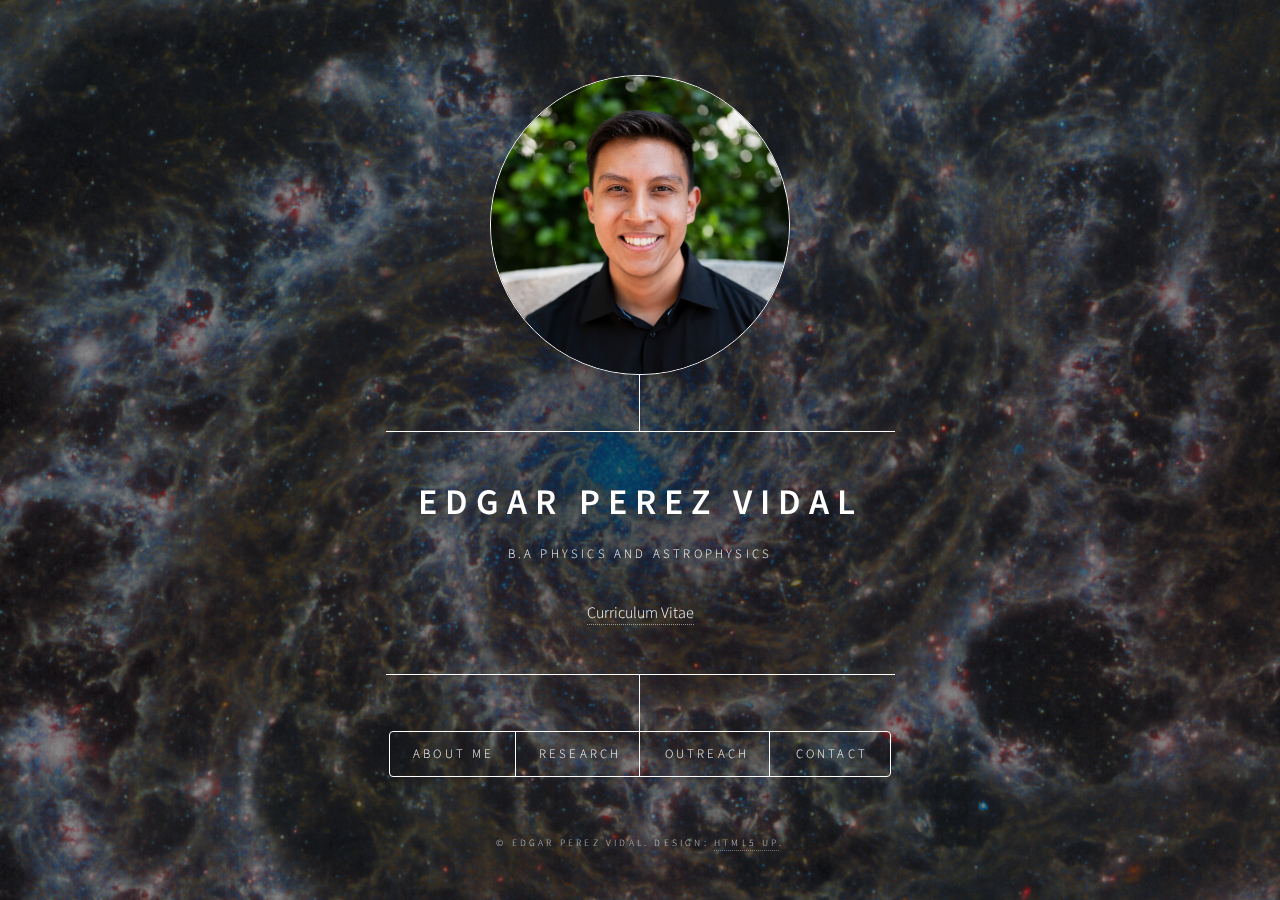
==== commit 91bf6310: "favicon" ====
--- a/index.html
+++ b/index.html
@@ -10,6 +10,7 @@
 		<meta charset="utf-8" />
 		<meta name="viewport" content="width=device-width, initial-scale=1, user-scalable=no" />
 		<link rel="stylesheet" href="assets/css/main.css" />
+		<link href="[data-uri]" rel="icon" type="image/x-icon">
 		<noscript><link rel="stylesheet" href="assets/css/noscript.css" /></noscript>
 	</head>
 	<body class="is-preload">
@@ -25,7 +26,7 @@
 					<div class="content">
 						<div class="inner">
 							<h1>Edgar Perez Vidal</h1>
-							<p>Physics and Astrophysics Double Major at UC Berkeley</p>
+							<p>B.A Physics and Astrophysics</p>
 							<a href="/download/CV_Vidal.pdf" download>Curriculum Vitae
 							</a>
 
@@ -58,7 +59,7 @@
 
 									 Some of my favorite projects included applications of Bayesian inference and creating my own convulational neural networks for inference. In future studies, I would like to leverage Machine Learning Models for inference in uncoming Sky Surveys. 
 									 At this point in time, I am open to all topics under cosmology and high energy astrophysics.<p>			
-								<h1 style="font-weight: bold; text-decoration; font-size: medium">Hello :)</h1>
+								<h1 style="font-weight: bold; text-decoration; font-size: medium">Hello!</h1>
 								<p>Thank you for stopping by my page! I'm a first-generation Chicano/Latino student born and raised in San Marcos, California (Southern California). My academic journey has led me to work on various observation astronomy research projects both in the United States and abroad. I am dedicated to breaking down barriers in research accessibility, particularly for underrepresented students, and fostering international collaboration in the scientific community.<p>
 
 								<div class="image-container">
@@ -414,8 +415,6 @@
 					</footer>
 
 			</div>
-			<link rel="shortcut icon" type="image/x-icon" href="favicon.ico">
-
 		<!-- BG -->
 			<div id="bg"></div>
 
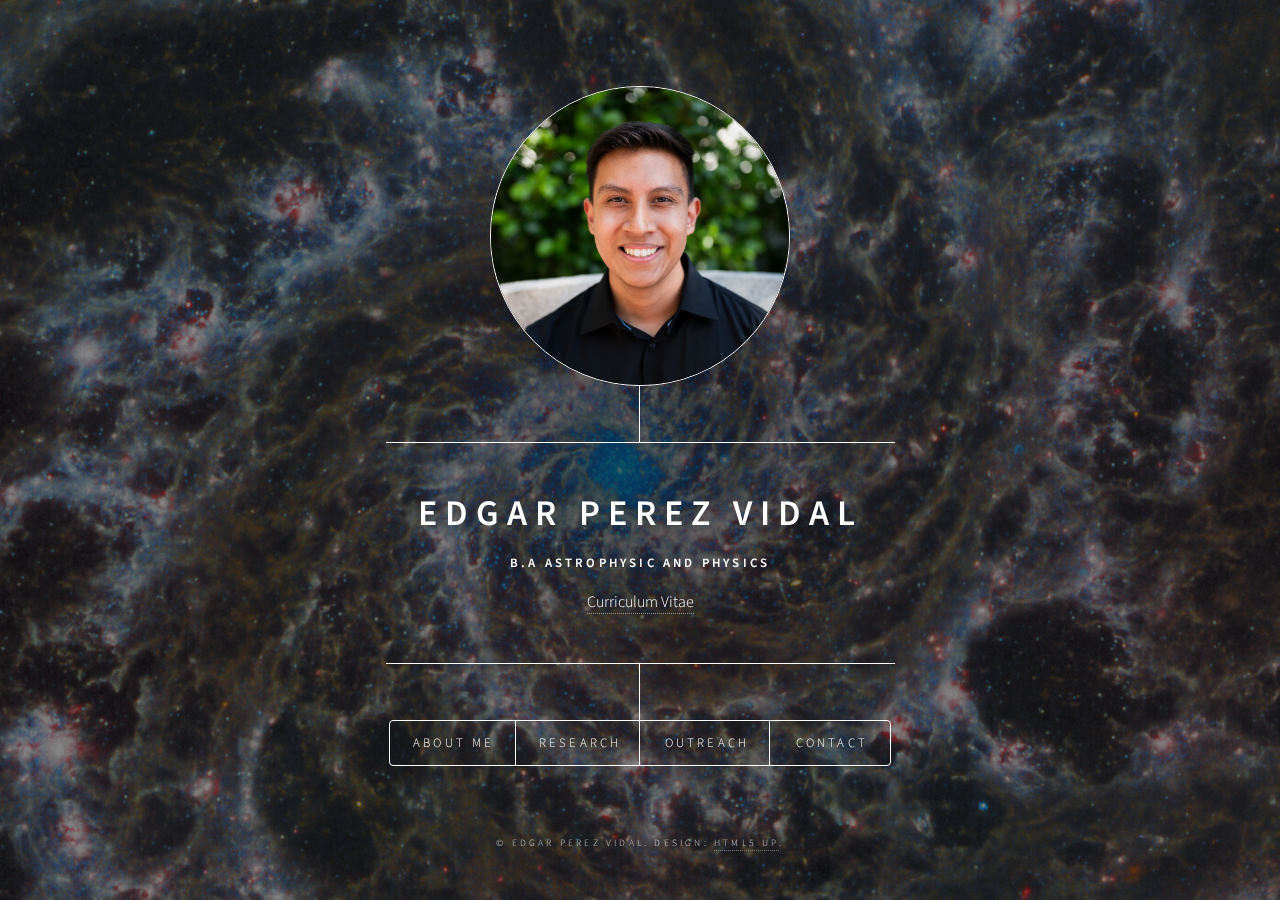
==== commit 7a4fbf29: "edits" ====
--- a/index.html
+++ b/index.html
@@ -26,7 +26,7 @@
 					<div class="content">
 						<div class="inner">
 							<h1>Edgar Perez Vidal</h1>
-							<p>B.A Physics and Astrophysics</p>
+							<h4>B.A Astrophysic and Physics</h4>
 							<a href="/download/CV_Vidal.pdf" download>Curriculum Vitae
 							</a>
 
@@ -108,7 +108,11 @@
 								<h3 class="major">Astronomy C10 UGSI</h3>
 								I was an undergraduate graduate student instructor (UGSI) for Alex Filippenko's introduction to general astronomy. This survey course brought together 900 students from various academic backgrounds and engage them in all of astronomy. I also orgnaized the star parties where students were able to view nearby objects on the Treffers Telescope and deep sky objects with the eVscopes on the roof of Campbell Hall.
 								As a UGSI, I lead two discussion sections, created weekly lesson plans, hosted exam review sessions as well as The Astronomy Learning Center. This formal teaching experience was by far the most rewarding and a highlight of my undergraduate experience.
-								<span class="image main"><img src="images/astro_c10_team.JPG" alt="" /></span>
+								<span 
+									class="image main"><img src="images/astro_c10_team.JPG" alt="" />
+									<figcaption><em>Fall 2023 Astro C10 Team with Professor Alex Filippenko.</em></figcaption>
+
+								</span>
 								
 								<h3 class="major">Calculus Round Table</h3>
 								<p>
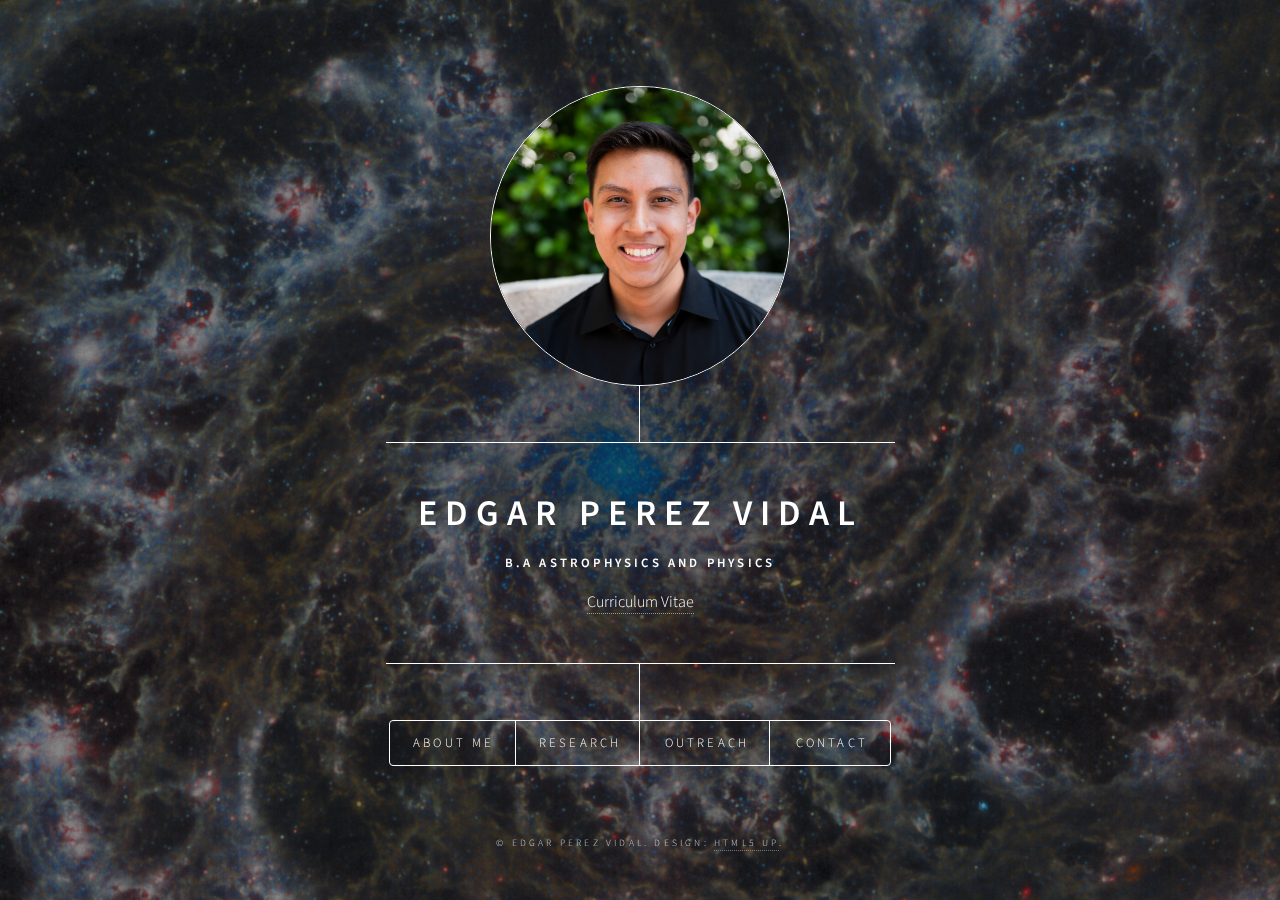
==== commit ba8f619b: "." ====
--- a/index.html
+++ b/index.html
@@ -26,7 +26,7 @@
 					<div class="content">
 						<div class="inner">
 							<h1>Edgar Perez Vidal</h1>
-							<h4>B.A Astrophysic and Physics</h4>
+							<h4>B.A Astrophysics and Physics</h4>
 							<a href="/download/CV_Vidal.pdf" download>Curriculum Vitae
 							</a>
 
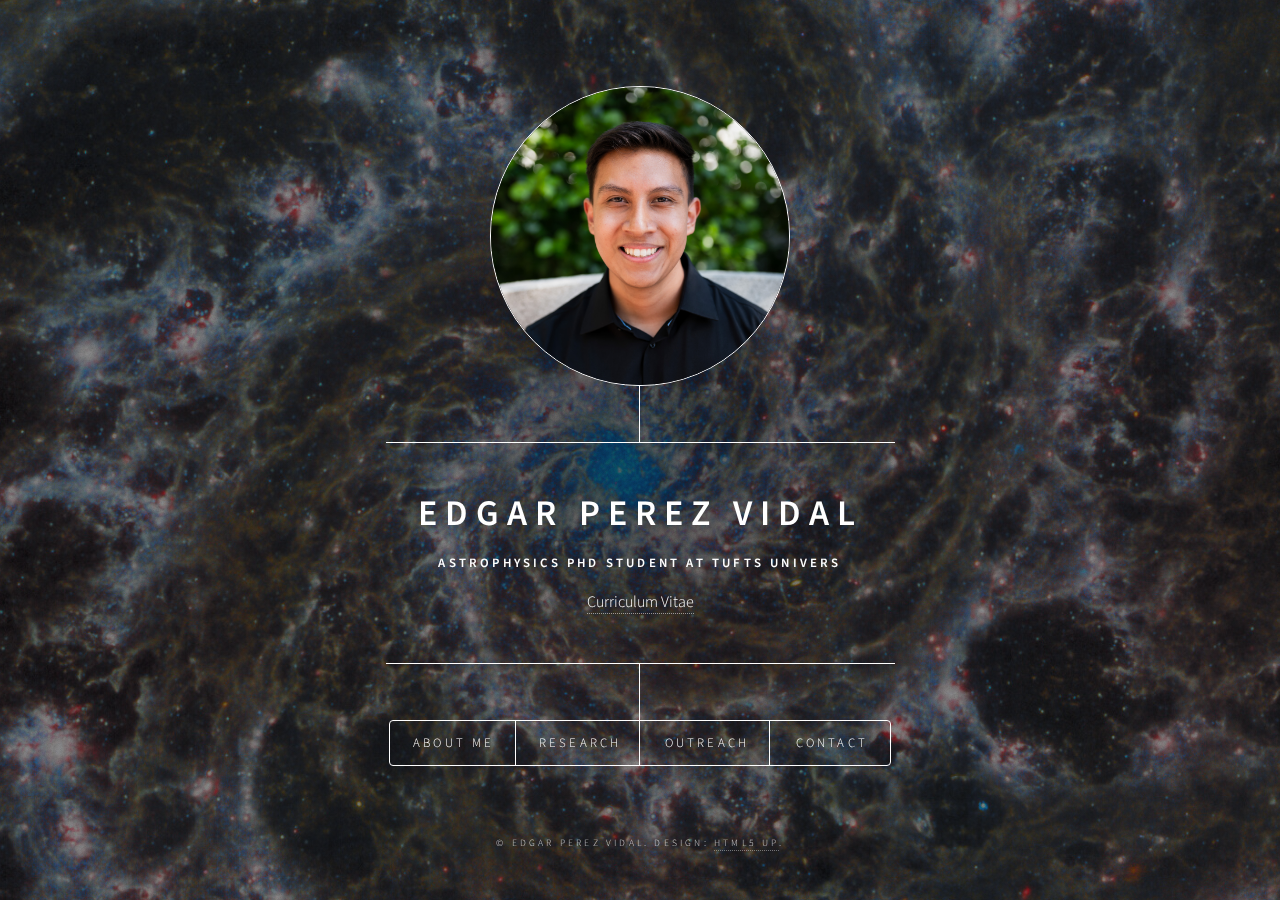
==== commit 30f18b27: "update status & research interest" ====
--- a/index.html
+++ b/index.html
@@ -26,7 +26,7 @@
 					<div class="content">
 						<div class="inner">
 							<h1>Edgar Perez Vidal</h1>
-							<h4>B.A Astrophysics and Physics</h4>
+							<h4>Astrophysics PhD Student at Tufts Univers </h4>
 							<a href="/download/CV_Vidal.pdf" download>Curriculum Vitae
 							</a>
 
@@ -49,16 +49,16 @@
 						<!-- About Me -->
 							<article id="about">
 								<h2 class="major">About Me</h2>
-
 								<h1 style="font-weight: bold; text-decoration; font-size: medium">Education</h1>
-								University of California Berkeley<br>
-							    B.A Astrophysics and Physics; GPA: 3.656/4.000
+								<u>Tufts University</u><br>
+								PhD Astrophysics (expected 2030)<br>
+								<u>University of California, Berkeley</u><br>
+								B.A. Astrophysics and Physics<br>
 								<p></p>
 								<h1 style="font-weight: bold; text-decoration; font-size: medium">Research Interest</h1>
-								<p>My research interests are all over the place, but in particular, I had a lot of fun exploring the computational side of astronomy, which includes automation and machine learning which can be applied to any field of study!
-
-									 Some of my favorite projects included applications of Bayesian inference and creating my own convulational neural networks for inference. In future studies, I would like to leverage Machine Learning Models for inference in uncoming Sky Surveys. 
-									 At this point in time, I am open to all topics under cosmology and high energy astrophysics.<p>			
+								<p>I am passionate of the intersection of astrophysics and machine learning, particularly in studying galaxy evolution and detecting anomalies in transient objects using simulation-based inference. My research focuses on developing rapid, cost-effective inference methods tailored for large-scale astronomical surveys, such as those from the upcoming Vera C. Rubin Observatory’s Legacy Survey of Space and Time (LSST).</p>
+								
+								<p>By harnessing advanced computational techniques, I aim to drive efficiency in astrophysical research and build scalable data analysis pipelines capable of handling the massive datasets generated by next-generation observatories. With traditional Bayesian inference facing the curse of dimensionality, the era of big data opens up both exciting challenges and opportunities for pushing the boundaries of discovery in this field.</p>
 								<h1 style="font-weight: bold; text-decoration; font-size: medium">Hello!</h1>
 								<p>Thank you for stopping by my page! I'm a first-generation Chicano/Latino student born and raised in San Marcos, California (Southern California). My academic journey has led me to work on various observation astronomy research projects both in the United States and abroad. I am dedicated to breaking down barriers in research accessibility, particularly for underrepresented students, and fostering international collaboration in the scientific community.<p>
 
@@ -79,7 +79,7 @@
 										But takes a different type of mindset to survive in the kitchen, therefore I will stick to astronomy xD. Lastly, I love to travel, in the summer of 2023, I received the opportunity to do an internship in Toulouse, France. And was able to visit England, Spain, Ireland, and Italy!
 										I also participated in a hackathon based out of Montreal, Canada and when I was younger, I also got to visit my family a lot in Mexico which was always fun!</p>
 										
-										<p>Also, I am a cat jefe! Here are my kitties, though they are both ~2 years old!</p>
+										<p>Also, I am a cat jefe! Here are my cats, though they are both ~2 years old!</p>
 										<div style="text-align: center;">
 											<div class="image-container">
 												<figcaption style="text-align: center;">Stella <span style="color: gold;">&#9733;</span> & Smokey <span>&#x1F4A8;</span></figcaption>
@@ -160,12 +160,13 @@
 						<!-- Contact -->
 							<article id="contact">
 								<h2 class="major">Contact</h2>
-									<p><strong>Email:</strong> e.vidal8392@berkeley.edu</p>
+									<p><strong>Email:</strong> edgar.vidal[at]tufts.edu</p>
+
 								<ul class="icons">
 									<li><a href="https://www.linkedin.com/in/edgar-perez-vidal/" class="icon brands fa-linkedin"><span class="label">Linkedin</span></a></li>
 									<li><a href="https://www.instagram.com/edgar_thepaisano/" class="icon brands fa-instagram"><span class="label">Instagram</span></a></li>
 									<li><a href="https://github.com/edgar-perez-vidal" class="icon brands fa-github"><span class="label">GitHub</span></a></li>
-									<li><a href="mailto:e.vidal8392@berkeley.edu" class="icon solid fa-envelope"><span class="label">Email</span></a></li>
+									<li><a href="mailto:edgar.vidal@tufts.edu" class="icon solid fa-envelope"><span class="label">Email</span></a></li>
 								</ul>
 							</article>
 
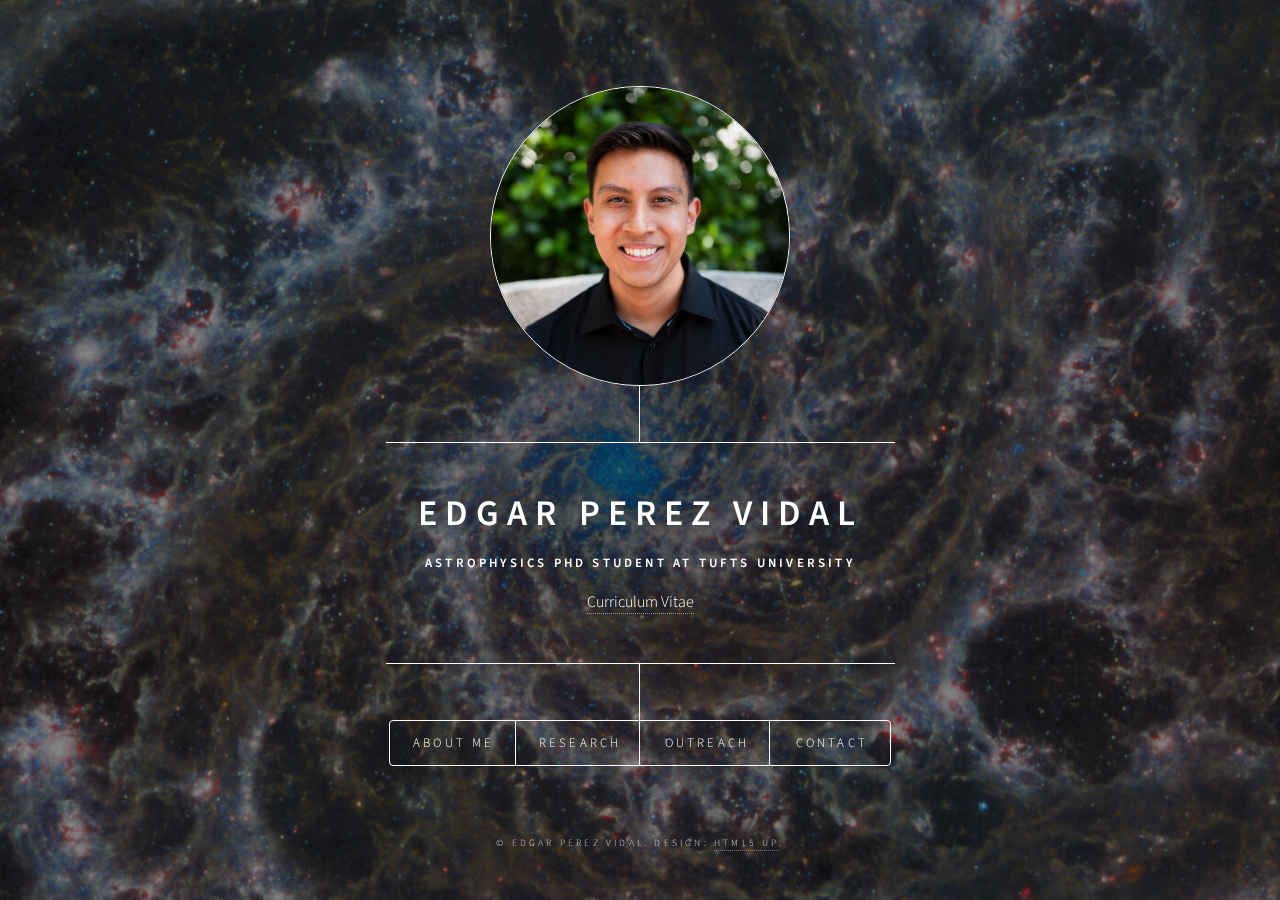
==== commit 164aeb6f: "typo" ====
--- a/index.html
+++ b/index.html
@@ -26,7 +26,7 @@
 					<div class="content">
 						<div class="inner">
 							<h1>Edgar Perez Vidal</h1>
-							<h4>Astrophysics PhD Student at Tufts Univers </h4>
+							<h4>Astrophysics PhD Student at Tufts University </h4>
 							<a href="/download/CV_Vidal.pdf" download>Curriculum Vitae
 							</a>
 
